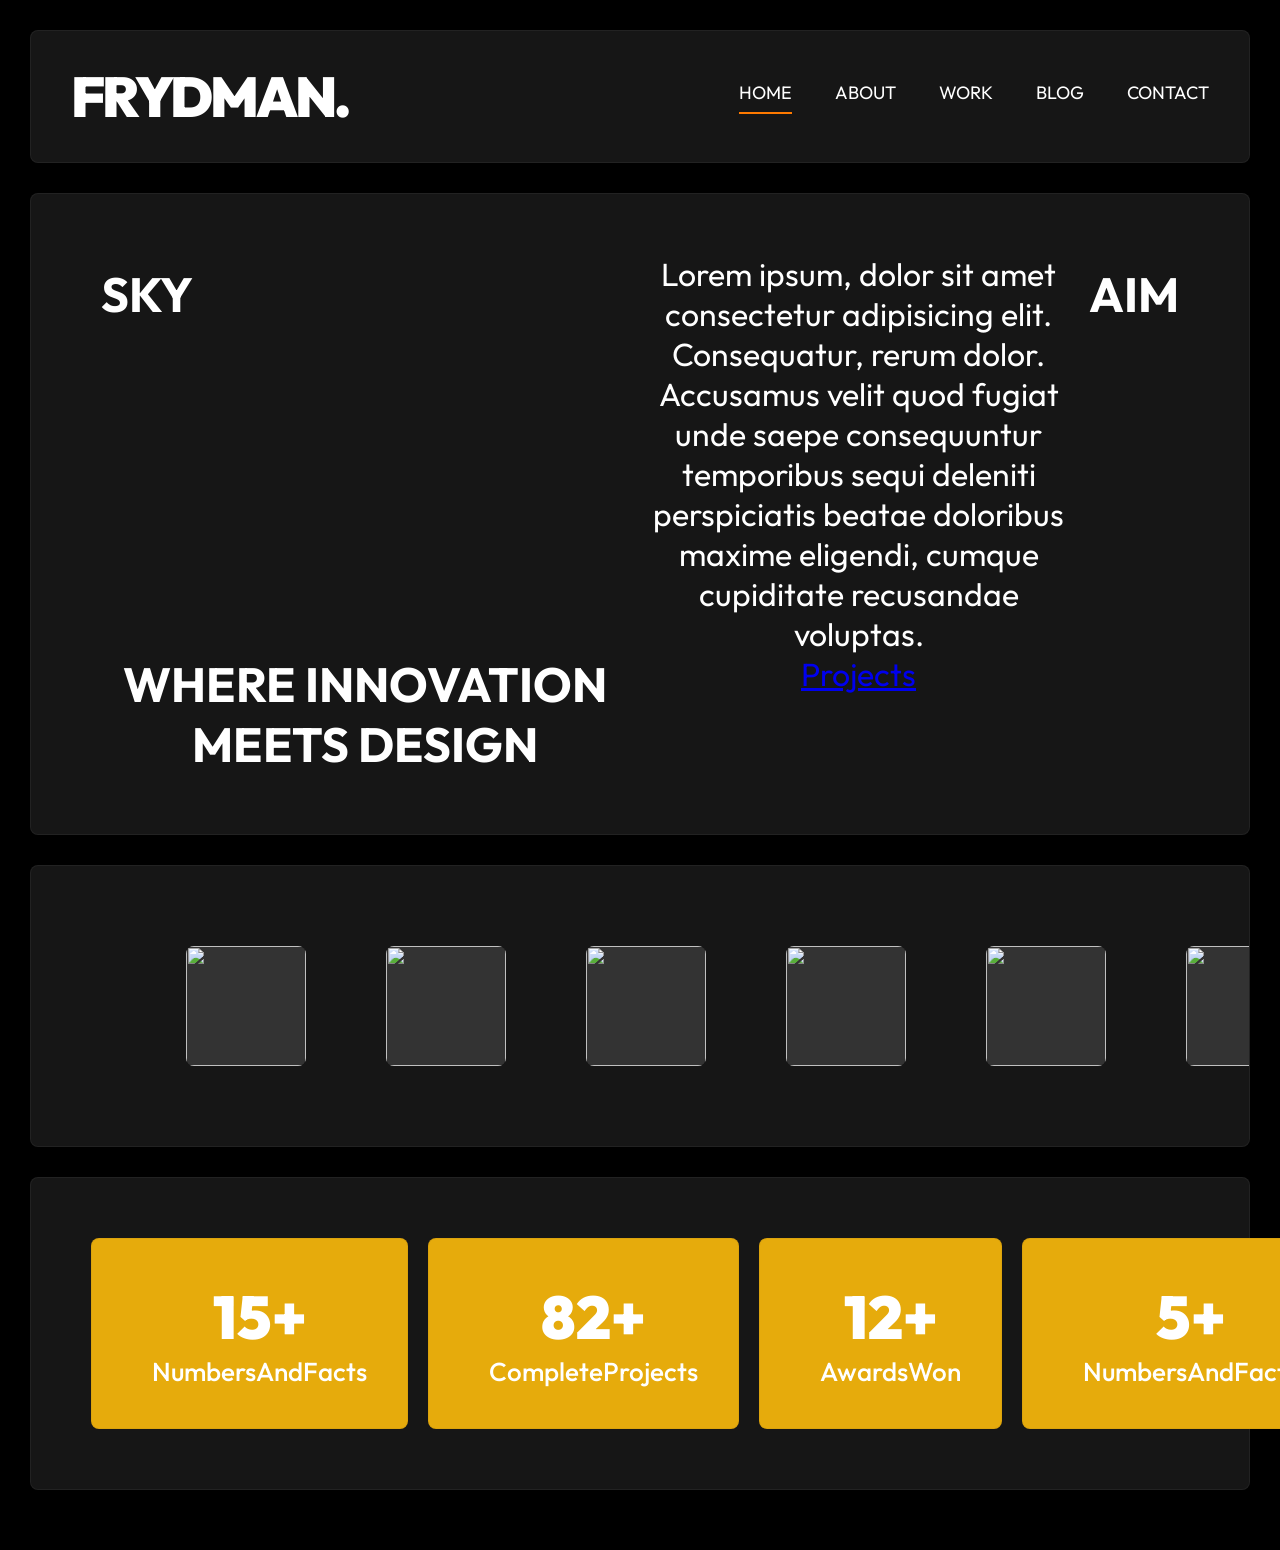
==== mysql/logowanie/lobby.html @ 5cbb11a4 "Add files via upload" ====
<!DOCTYPE html>
<html lang="pl">
<head>
  <meta charset="UTF-8">
  <meta name="viewport" content="width=device-width, initial-scale=1.0">

  <link rel="preconnect" href="https://fonts.googleapis.com">
  <link href="https://fonts.googleapis.com/css2?family=Outfit:wght@300;400;500;700;900&display=swap" rel="stylesheet">

  <title>Header Float</title>

  <style>

    *{
      margin:0;
      padding:0;
      box-sizing:border-box;
    }

    body{
      background:#000;
      font-family:'Outfit', sans-serif;
      padding:30px;
      color:white;
    }

    section{
      width:100%;
      max-width:1400px;
      margin:30px auto;
      padding:60px;
      background:rgba(25,25,25,0.9);
      border-radius:8px;
      border:1px solid rgba(255,255,255,0.05);
      font-size:32px;
      text-align:center;
    }


    .header{
      width:100%;
      max-width:1400px;
      margin:auto;
      padding:30px 40px;
      background:rgba(25,25,25,0.9);
      border-radius:8px;
      border:1px solid rgba(255,255,255,0.05);
      overflow:hidden;
    }

    .logo{
      float:left;
      color:white;
      font-size:56px;
      font-weight:900;
      letter-spacing:-3px;
    }

    .nav{
      float:right;
      margin-top:20px;
    }

    .nav a{
      text-decoration:none;
      color:white;
      margin-left:40px;
      font-size:18px;
      position:relative;
      transition:0.3s;
    }

    .nav a:hover{
      color:#ff7a00;
    }

    .nav a.active::after{
      content:"";
      position:absolute;
      left:0;
      bottom:-10px;
      width:100%;
      height:2px;
      background:#ff7a00;
    }

    #logos{
      overflow: hidden;
    }

    .logos-track{
      display: flex;
      gap: 40px;
      width: max-content;
      will-change: transform;
    }

    #logos img{
      width:120px;
      height:120px;
      background:#333;
      border-radius:8px;
      margin:20px;
      display:inline-block;
    }

    #stats{
      display:flex;
      justify-content:space-between;
      gap:20px;
    }

    .stat{
      flex:1;
      background:#e6ab0c;
      padding:40px;
      border-radius:8px;
      display: flex;
      align-items: center;
      gap: 20px;
      border: 1px solid rgba(48, 33, 33, 0.05);
    }

    #hero{
      display: grid;
      grid-template-areas:
          "sky par aim";
    }

    h1{
      margin: 10px;
      display: flex;
    }
    
    .num{
        font-size: 60px;
        font-weight: 900;
    }

    .datatxt{
        font-size: 26px;
        font-weight: 500;
    }

    .AIM{
      grid-area: aim;
    }
    .SKY{
      grid-area: sky;
    }
    .desc{
      grid-area: par;
    }

    @media screen and (max-width: 600px) {
      #hero{
        grid-template-areas: 
          "aim"
          "sky"
          "par"
      }
    }
    

  </style>
</head>
<body>

  <header class="header">
    <div class="logo">FRYDMAN.</div>

    <nav class="nav">
      <a href="#" class="active">HOME</a>
      <a href="#">ABOUT</a>
      <a href="#">WORK</a>
      <a href="#">BLOG</a>
      <a href="#">CONTACT</a>
    </nav>
  </header>

  <div id="container">

    <section id="hero">
        <h1 class="AIM" id="itema">AIM</h1>
        <h1 class="SKY" id="itemb">SKY</h1>

        <h2 class="tagline">WHERE INNOVATION MEETS DESIGN</h2>

        <p class="desc">
            Lorem ipsum, dolor sit amet consectetur adipisicing elit. 
            Consequatur, rerum dolor. Accusamus velit quod fugiat 
            unde saepe consequuntur temporibus sequi deleniti 
            perspiciatis beatae doloribus maxime eligendi, 
            cumque cupiditate recusandae voluptas.
        </p>

        <a href="#" class="btn">Projects</a>
    </section>

    <section id="logos">
      <div class="logos-track">
        <img class="logo" src="#">
        <img class="logo" src="#">
        <img class="logo" src="#">
        <img class="logo" src="#">
      </div>
    </section>

    <section id="stats">
      <div class="stat">
        <div class="dot"></div>
        <div class="data">
            <div class="num">15+</div>
            <div class="datatxt">NumbersAndFacts</div>
        </div></div>
      <div class="stat">
        <div class="dot"></div>
        <div class="data">
            <div class="num">82+</div>
            <div class="datatxt">CompleteProjects</div>
        </div></div>
      <div class="stat">
        <div class="dot"></div>
        <div class="data">
            <div class="num">12+</div>
            <div class="datatxt">AwardsWon</div>
        </div></div>
      <div class="stat">
        <div class="dot"></div>
        <div class="data">
            <div class="num">5+</div>
            <div class="datatxt">NumbersAndFacts</div>
        </div></div>
    </section>

  </div>
  <script>
    const track = document.querySelector(".logos-track");

    Array.from(track.children).forEach(el => track.appendChild(el.cloneNode(true)));

    let x = 0;
    const speed = 1;
      


      function animate(){
        x += speed;

        const half = track.scrollWidth / 4;

        if(x >= half){
          x = 0;
        }

        track.style.transform = `translateX(${x}px)`;

        requestAnimationFrame(animate);
      }
      animate()

  </script>

</body>
</html>
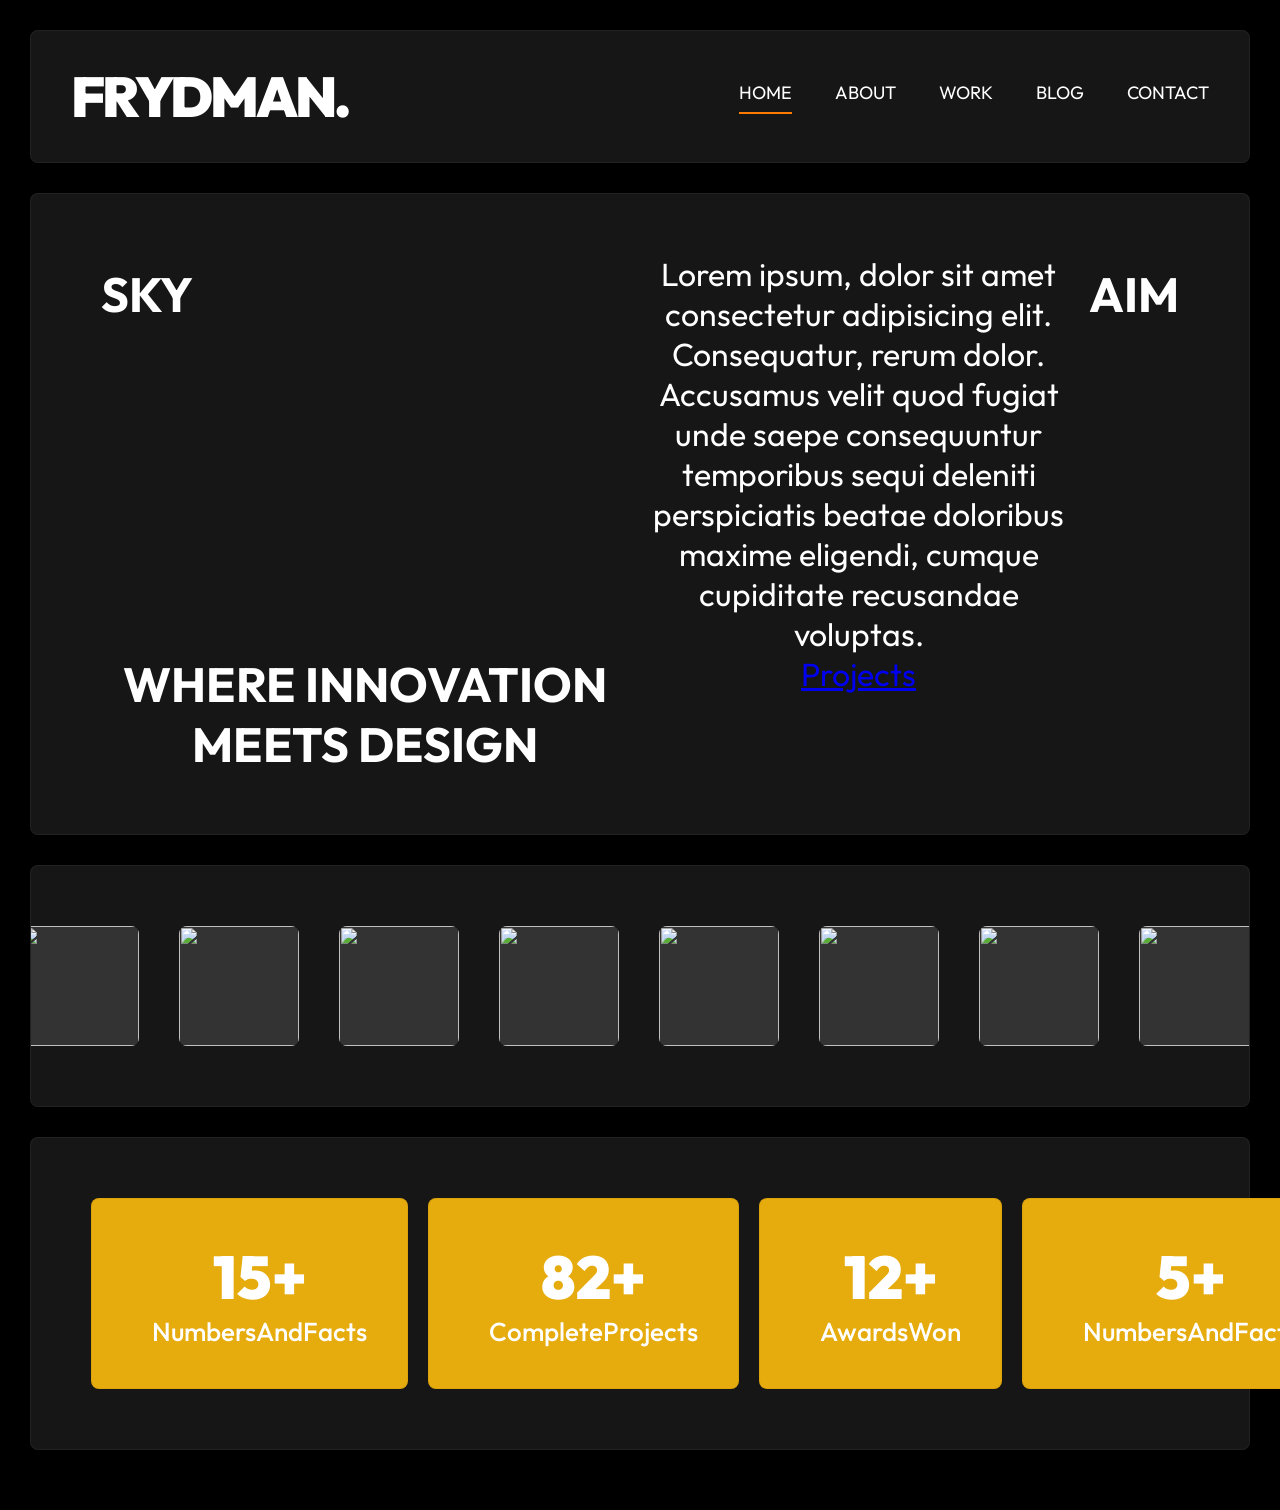
==== commit f5686d5c: "Add files via upload" ====
--- a/mysql/logowanie/lobby.html
+++ b/mysql/logowanie/lobby.html
@@ -100,7 +100,6 @@
       height:120px;
       background:#333;
       border-radius:8px;
-      margin:20px;
       display:inline-block;
     }
 
@@ -235,30 +234,32 @@
 
   </div>
   <script>
-    const track = document.querySelector(".logos-track");
-
-    Array.from(track.children).forEach(el => track.appendChild(el.cloneNode(true)));
-
-    let x = 0;
-    const speed = 1;
-      
-
-
-      function animate(){
-        x += speed;
-
-        const half = track.scrollWidth / 4;
-
-        if(x >= half){
-          x = 0;
-        }
-
-        track.style.transform = `translateX(${x}px)`;
-
-        requestAnimationFrame(animate);
-      }
-      animate()
-
+const track = document.querySelector(".logos-track");
+
+const logos = [...track.children];
+
+logos.forEach(logo => {
+    track.appendChild(logo.cloneNode(true));
+});
+
+let x = 0;
+const speed = 1;
+
+const resetPoint = track.scrollWidth / 2;
+
+function animate() {
+    x += speed;
+
+    if (x >= resetPoint) {
+        x = 0;
+    }
+
+    track.style.transform = `translateX(-${x}px)`;
+
+    requestAnimationFrame(animate);
+}
+
+animate();
   </script>
 
 </body>
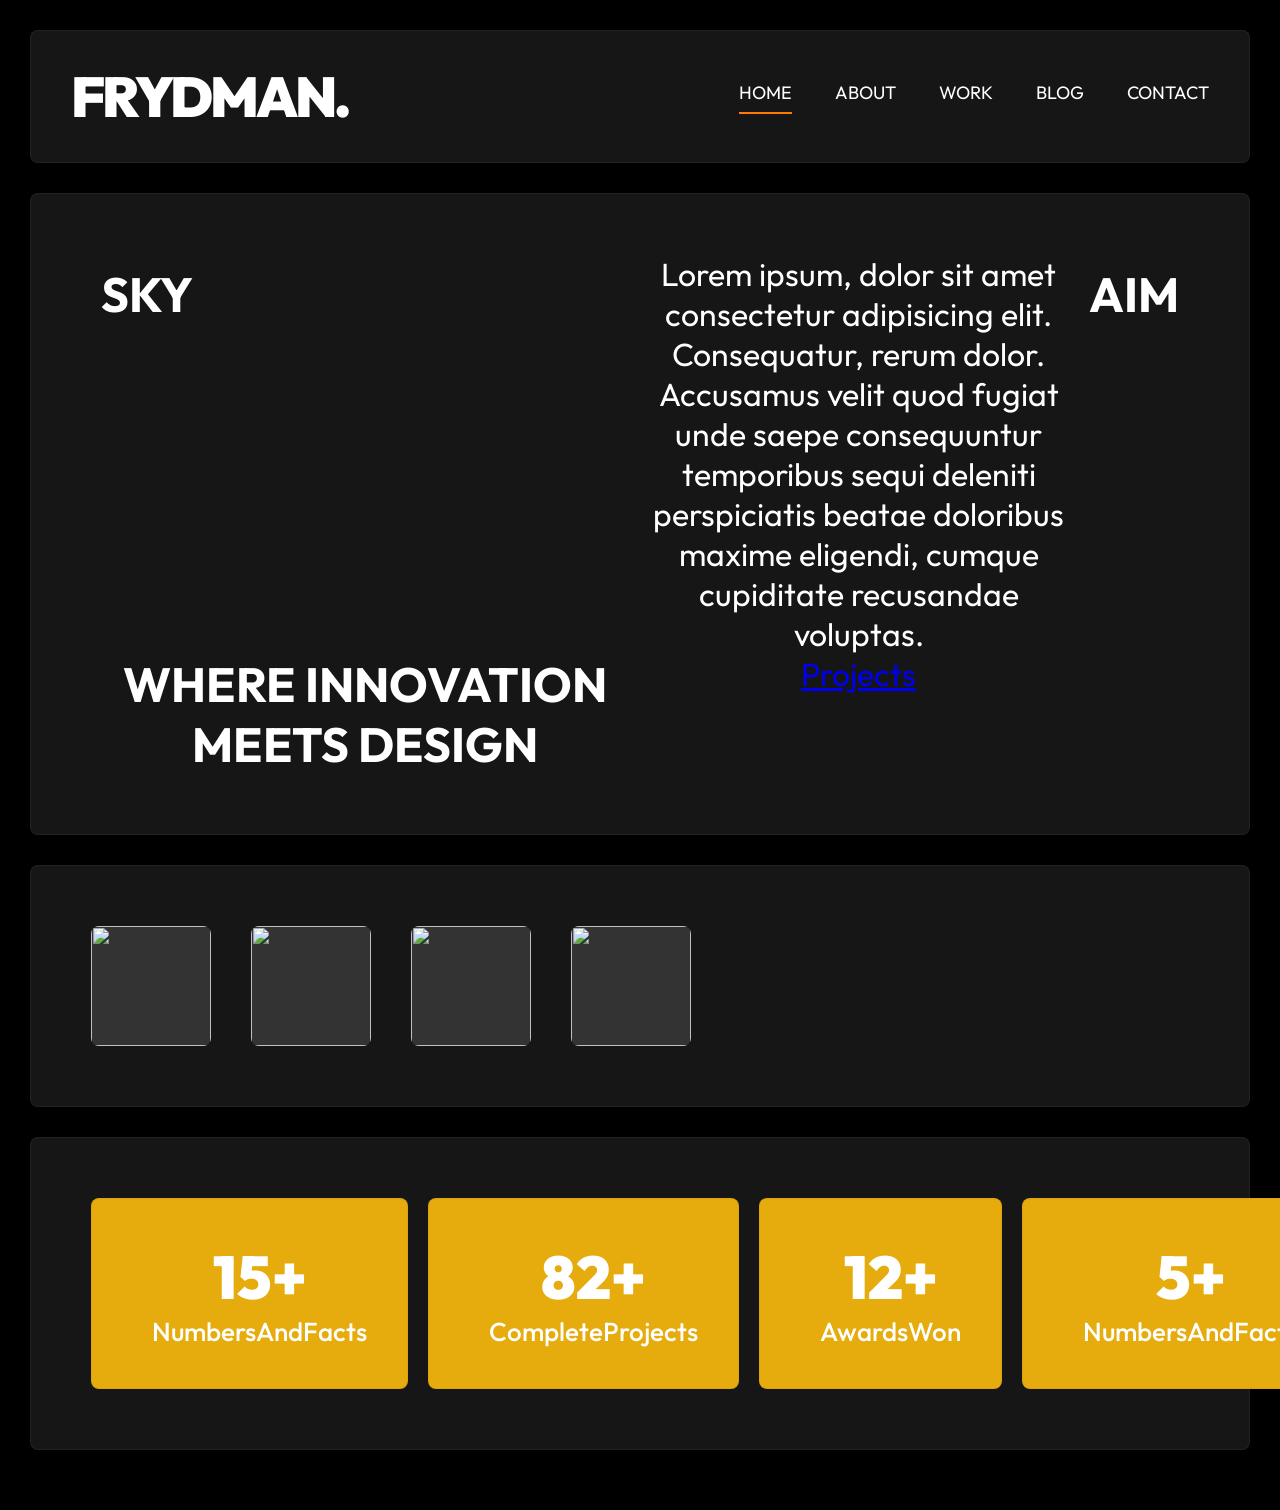
==== commit d4be80bb: "Add files via upload" ====
--- a/mysql/logowanie/lobby.html
+++ b/mysql/logowanie/lobby.html
@@ -85,14 +85,14 @@
     }
 
     #logos{
-      overflow: hidden;
-    }
+      overflow: hidden;    }
 
     .logos-track{
       display: flex;
       gap: 40px;
       width: max-content;
       will-change: transform;
+	  position: relative;
     }
 
     #logos img{
@@ -234,32 +234,40 @@
 
   </div>
   <script>
-const track = document.querySelector(".logos-track");
-
-const logos = [...track.children];
-
-logos.forEach(logo => {
+const logo = document.querySelectorALL(".logo");
+
+/*logos.forEach(logo => {
     track.appendChild(logo.cloneNode(true));
 });
-
-let x = 0;
+*/
+
 const speed = 1;
-
-const resetPoint = track.scrollWidth / 2;
+const position = [];
+const width = 100;
+const gap = 10;
+
+logos.forEach((logo,i) => {
+	position.push(i * (width + gap);
+	logo.style.position = "absolute";
+	});
+
+animate();
 
 function animate() {
-    x += speed;
-
-    if (x >= resetPoint) {
-        x = 0;
-    }
-
-    track.style.transform = `translateX(-${x}px)`;
-
+	
+	logos.forEach((logo,i) => {
+		position[i] -= speed;
+		
+		if(position[i] < -width) {
+			position[i] += logos.length * (width + gap);
+			}
+		
+		logo.style.left = position[i] + "px";
+	});
+	
     requestAnimationFrame(animate);
 }
 
-animate();
   </script>
 
 </body>
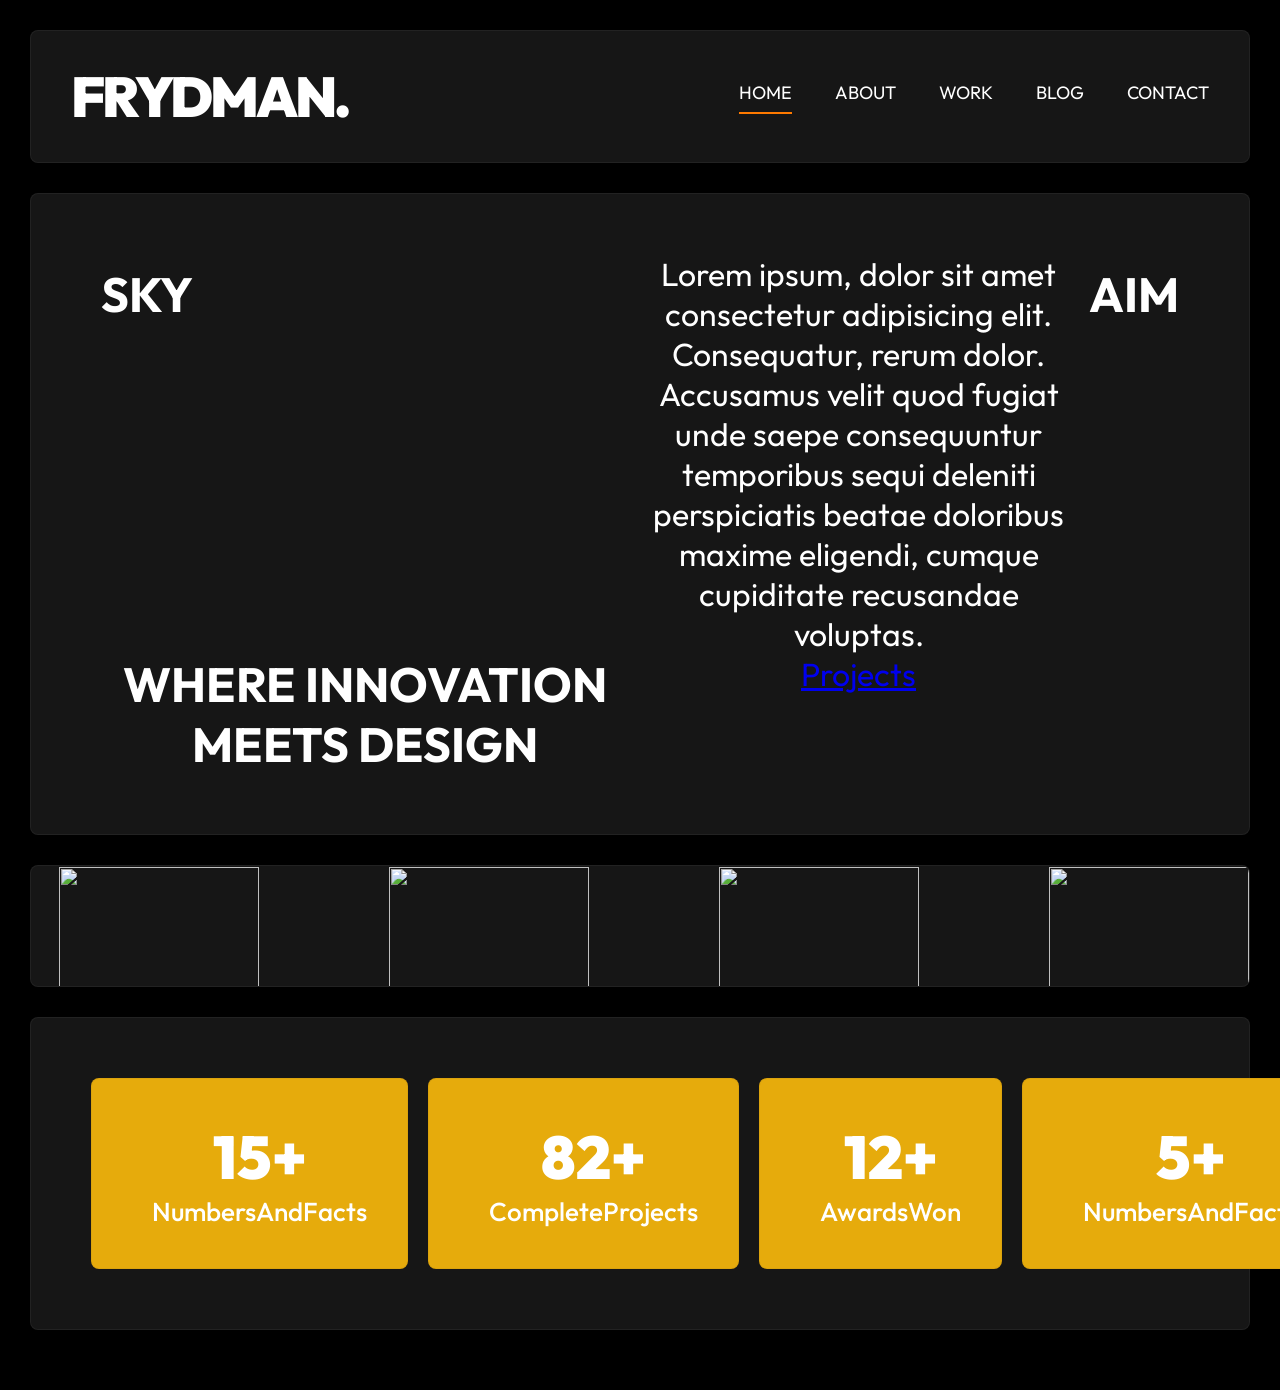
==== commit 52cdaf39: "Add files via upload" ====
--- a/mysql/logowanie/lobby.html
+++ b/mysql/logowanie/lobby.html
@@ -85,22 +85,28 @@
     }
 
     #logos{
-      overflow: hidden;    }
+      overflow: hidden;
+      height: 120px;   
+    }
 
     .logos-track{
       display: flex;
       gap: 40px;
       width: max-content;
       will-change: transform;
-	  position: relative;
+	    position: relative;
+      height: 120px;
+      align-items: center;
     }
 
     #logos img{
-      width:120px;
-      height:120px;
-      background:#333;
-      border-radius:8px;
-      display:inline-block;
+      width:200px;
+      height: 120px;
+      flex: none;
+      display: inline-block;
+      object-fit: contain;
+      top: 1%;
+      transform: translateY(-50%);
     }
 
     #stats{
@@ -198,10 +204,11 @@
 
     <section id="logos">
       <div class="logos-track">
-        <img class="logo" src="#">
-        <img class="logo" src="#">
-        <img class="logo" src="#">
-        <img class="logo" src="#">
+        <img class="logo" src="https://cdn.prod.website-files.com/667187163156a5df09557ecd/66718929b94075e2e4bf45d7_Clandestine.png">
+        <img class="logo" src="https://cdn.prod.website-files.com/667187163156a5df09557ecd/66718928cd8e49ee08fc2851_Boltshift.png">
+        <img class="logo" src="https://cdn.prod.website-files.com/667187163156a5df09557ecd/66718928ef8e98daee5d2194_Biosynthesis.png">
+        <img class="logo" src="https://cdn.prod.website-files.com/667187163156a5df09557ecd/66718928f03ba80213937439_BuildingBlocks.png">
+        <img class="logo" src="https://cdn.prod.website-files.com/667187163156a5df09557ecd/6671892dcec7b07cda4ce273_Alt%2BShift.png">
       </div>
     </section>
 
@@ -234,20 +241,23 @@
 
   </div>
   <script>
-const logo = document.querySelectorALL(".logo");
-
-/*logos.forEach(logo => {
+let logos = document.querySelectorAll("#logos img");
+const track = document.querySelector(".logos-track");
+const originalCount = logos.length;
+
+logos.forEach(logo => {
     track.appendChild(logo.cloneNode(true));
 });
-*/
-
-const speed = 1;
+
+logos = document.querySelectorAll("#logos img");
+
+const speed = 0.4;
 const position = [];
-const width = 100;
-const gap = 10;
+const width = 300;
+const gap = 30;
 
 logos.forEach((logo,i) => {
-	position.push(i * (width + gap);
+	position.push(i * (width + gap));
 	logo.style.position = "absolute";
 	});
 
